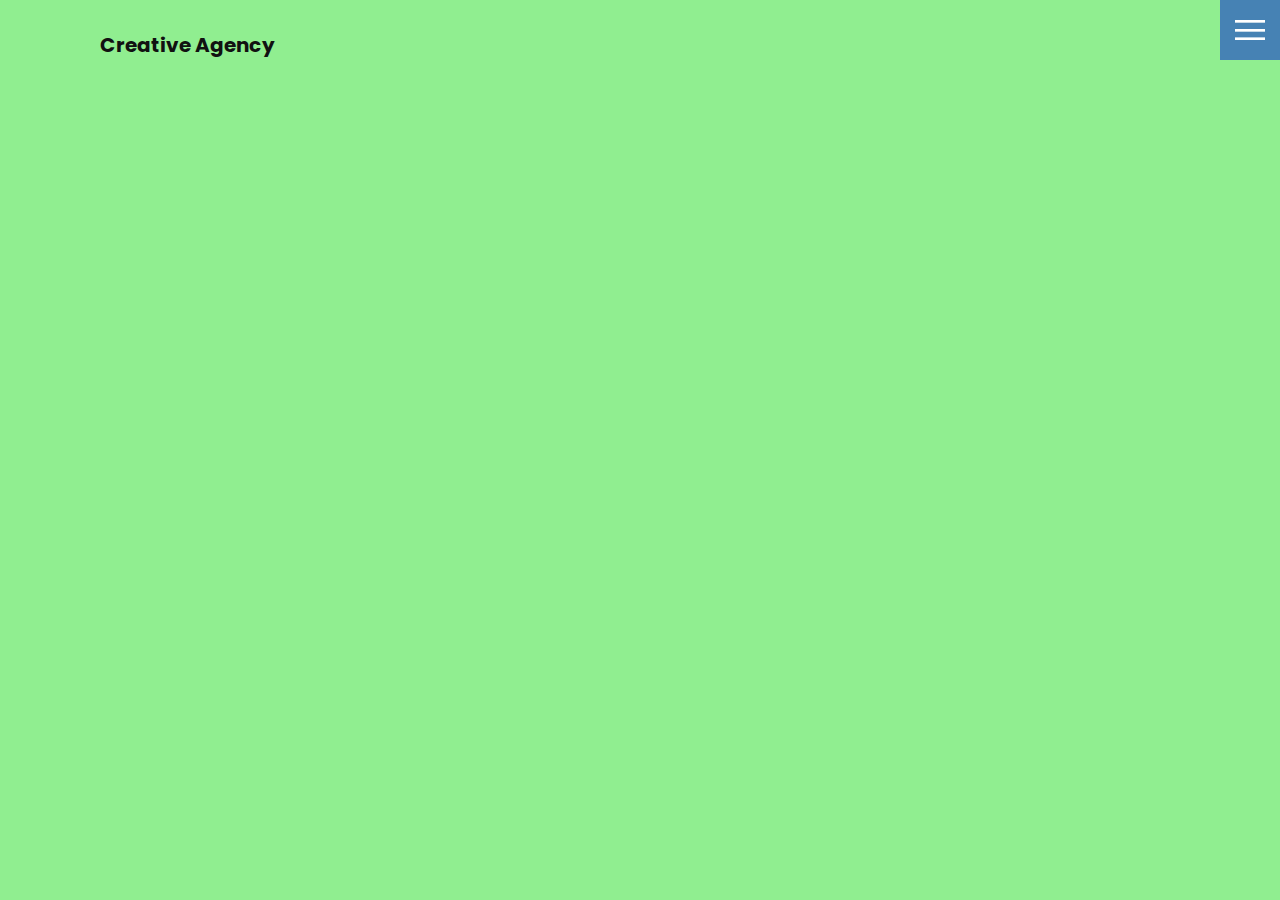
==== services.html @ b01ae131 "Media Queries" ====
<!DOCTYPE html>
<html lang="en">
<head>
    <meta charset="UTF-8">
    <meta http-equiv="X-UA-Compatible" content="IE=edge">
    <meta name="viewport" content="width=device-width, initial-scale=1.0">
    <title>Creative Agency</title>
    <link rel="stylesheet" href="css/style.css">
</head>
<body>
    <header>
        <div class="logo"> Creative Agency</div>
        <div class="toggle "></div>
        <div class="navigation ">
            <ul>
                <li><a href="index.html">Home</a></li>
                <li><a href="services.html">Services</a></li>
                <li><a href="work.html">Work</a></li>
                <li><a href="contact.html">Contact</a></li>

            </ul>
            <div class="social-bar">
                <ul>
                    <li>
                        <a href="https://facebook.com">
                            <img src="images/facebook.png" target="_blank" alt="">
                        </a>
                    </li>
                    <li>
                        <a href="https://twitter.com">
                            <img src="images/twitter.png" target="_blank" alt="">
                        </a>
                    </li>
                    <li>
                        <a href="https://instagram.com">
                            <img src="images/instagram.png" target="_blank" alt="">
                        </a>
                    </li>
                </ul>
                <a href="mailto:you@email.com" class="email-icon">
                    <img src="images/email.png" alt="">
                </a>
            </div>
        </div>
    </header>    

    <section>
       
    </section>

    <script src="js/script.js"></script>
</body>
</html>
---- css/style.css ----
@import url('https://fonts.googleapis.com/css?family=Poppins:200,300,400,500,600,700,800,900&display=swap');

:root 
{
    --primary-color: steelblue;
}

/* BASE STYLES */
*
{
    margin: 0;
    padding: 0;
    box-sizing: border-box;
}

html, body 
{
    font-family: 'Poppins', sans-serif;
    color: #111;
    font-size: 10px;
}

/* NAVIGATION */

.navigation
{
    position: fixed;
    top: 0;
    left: 100%;
    width: 100%;
    height: 100%;
    background-color: #fff;
    z-index: 15;
    display: flex;
    justify-content: center;
    align-items: center;
}

.navigation.active
{
    left: 0;
}

.navigation ul 
{
    position: relative;
}

.navigation ul li 
{
    position: relative;
    list-style: none;
    text-align: center;
}

.navigation ul li a 
{
    font-size: 2.2rem;
    color: #111;
    text-decoration: none;
    font-weight: 300;
}

.navigation ul li a:hover 
{
    color: var(--primary-color);
}

.navigation .social-bar 
{
    position: absolute;
    top: 0;
    left: 0;
    width: 60px;
    height: 100%;
    display: flex;
    justify-content: center;
    align-items: center;
}

.navigation .social-bar a 
{
    display: inline-block;
    transform: scale(0.5);
}

.navigation .email-icon 
{
    position: absolute;
    bottom: 20px;
    transform: scale(0.5);
}

/* TOGGLE */

.toggle
{
    position: fixed;
    top: 0;
    right: 0;
    height: 60px;
    width: 60px;
    background: var(--primary-color) url('../images/menu.png');
    z-index: 20;
    background-size: 30px;
    background-repeat: no-repeat;
    background-position: center;
    cursor: pointer;
}

.toggle.active
{
    background: var(--primary-color) url('../images/close.png');
    background-size: 25px;
    background-repeat: no-repeat;
    background-position: center;
    
}

.logo 
{
    position: absolute;
    top: 30px;
    left: 100px;
    font-size: 2rem;
    font-weight: 700;
    z-index: 20;
}





/* HOME CONTENT */

.home-img
{
    position: absolute;
    bottom: 0;
    right: 0;
    height: 110%;

}

section 
{
    display: flex;
    height: 100vh;
     align-items: center;
    padding: 100px; 
    background-color: lightgreen;
}

.home-content
{
    z-index: 10;
    max-width: 600px;
    background-color: lightsalmon;
    position: relative;
}

h1
{
    font-size: 30px;
    font-weight: 500;
}

p 
{
    margin: 20px 0 10px;
    font-size: 1.1rem;
}

/* BUTTON */
.btn
{
    background: var(--primary-color);
    color: #fff;
    text-decoration: none;
    padding: 10px 30px;
    margin: 20px 0;
    display: inline-block;
    cursor: pointer;
    border: 0;
}

.btn:hover
{
    transform: scale(0.98);
}


//MEDIA QUERIES 

@media (max-width: 1068px)
{
    .home-img 
    {
        display: none;
    }

    .logo
    {
        top: 10px;
        left: 40px;
        font-size: 1.5rem;
    }

    section 
    {
        padding: 100px 40px;
    }

    .navigation ul li a 
    {
        font-size: 2rem;
    }
}
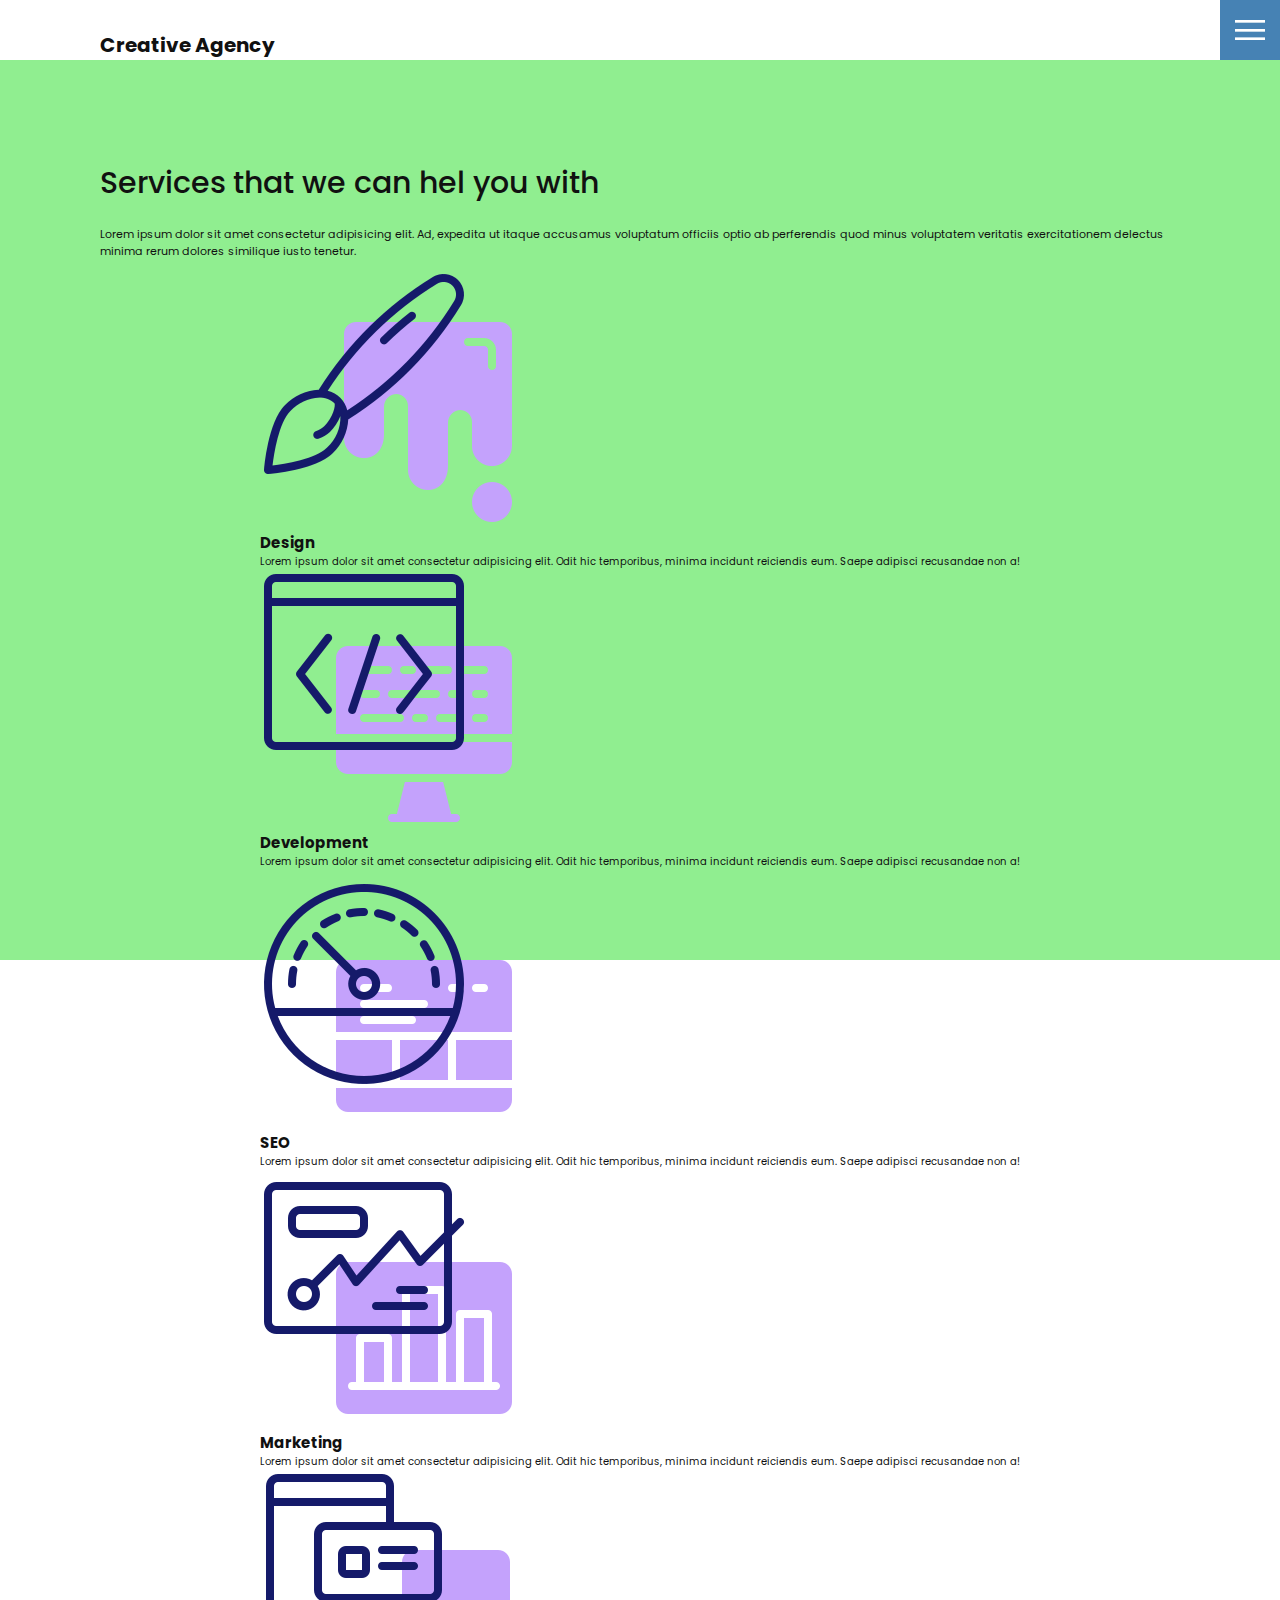
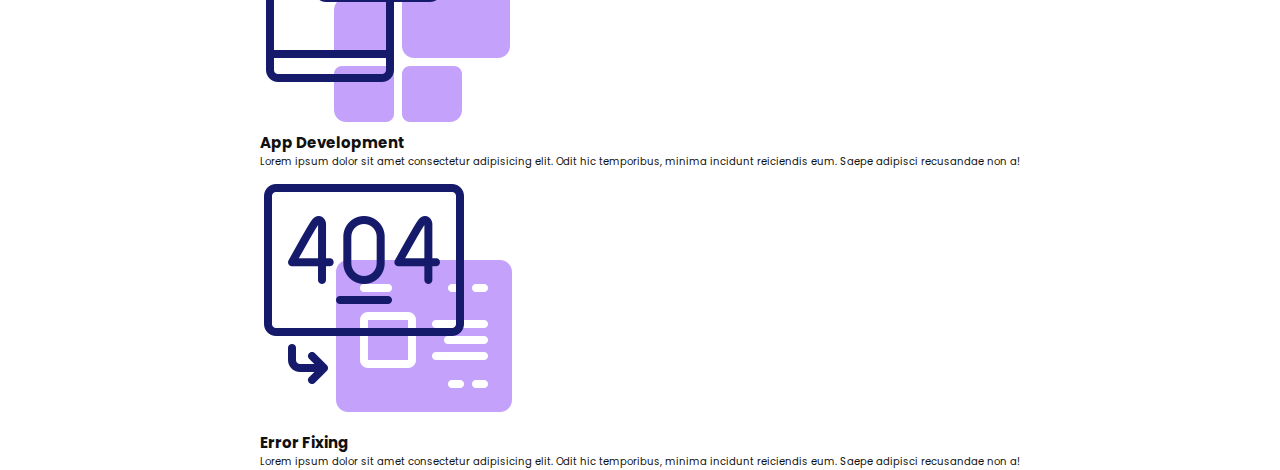
==== commit 0d2cfae1: "Services markup" ====
--- a/services.html
+++ b/services.html
@@ -45,7 +45,60 @@
     </header>    
 
     <section>
-       
+       <div class="title">
+           <h1>Services that we can hel you with</h1>
+           <p>Lorem ipsum dolor sit amet consectetur adipisicing elit. Ad, expedita ut itaque accusamus voluptatum officiis optio ab perferendis quod minus voluptatem veritatis exercitationem delectus minima rerum dolores similique iusto tenetur.</p>
+       </div>
+       <!-- GRID SYSTEM -->
+       <div class="services">
+           <div class="service">
+               <div class="icon">
+                   <img src="images/001.png" alt="">
+               </div>
+               <h2>Design</h2>
+               Lorem ipsum dolor sit amet consectetur adipisicing elit. Odit hic temporibus, minima incidunt reiciendis eum. Saepe adipisci recusandae non a!
+           </div>
+
+           <div class="service">
+            <div class="icon">
+                <img src="images/002.png" alt="">
+            </div>
+            <h2>Development</h2>
+            Lorem ipsum dolor sit amet consectetur adipisicing elit. Odit hic temporibus, minima incidunt reiciendis eum. Saepe adipisci recusandae non a!
+        </div>
+
+        <div class="service">
+            <div class="icon">
+                <img src="images/003.png" alt="">
+            </div>
+            <h2>SEO</h2>
+            Lorem ipsum dolor sit amet consectetur adipisicing elit. Odit hic temporibus, minima incidunt reiciendis eum. Saepe adipisci recusandae non a!
+        </div>
+
+        <div class="service">
+            <div class="icon">
+                <img src="images/004.png" alt="">
+            </div>
+            <h2>Marketing</h2>
+            Lorem ipsum dolor sit amet consectetur adipisicing elit. Odit hic temporibus, minima incidunt reiciendis eum. Saepe adipisci recusandae non a!
+        </div>
+
+        <div class="service">
+            <div class="icon">
+                <img src="images/005.png" alt="">
+            </div>
+            <h2>App Development</h2>
+            Lorem ipsum dolor sit amet consectetur adipisicing elit. Odit hic temporibus, minima incidunt reiciendis eum. Saepe adipisci recusandae non a!
+        </div>
+
+        <div class="service">
+            <div class="icon">
+                <img src="images/006.png" alt="">
+            </div>
+            <h2>Error Fixing</h2>
+            Lorem ipsum dolor sit amet consectetur adipisicing elit. Odit hic temporibus, minima incidunt reiciendis eum. Saepe adipisci recusandae non a!
+        </div>
+       </div>
     </section>
 
     <script src="js/script.js"></script>
--- a/css/style.css
+++ b/css/style.css
@@ -145,10 +145,18 @@
 section 
 {
     display: flex;
+    flex-direction: column;
     height: 100vh;
      align-items: center;
     padding: 100px; 
     background-color: lightgreen;
+    margin-top: 60px;
+}
+
+section.home 
+{
+    flex-direction: row;
+    margin-top: 0;
 }
 
 .home-content
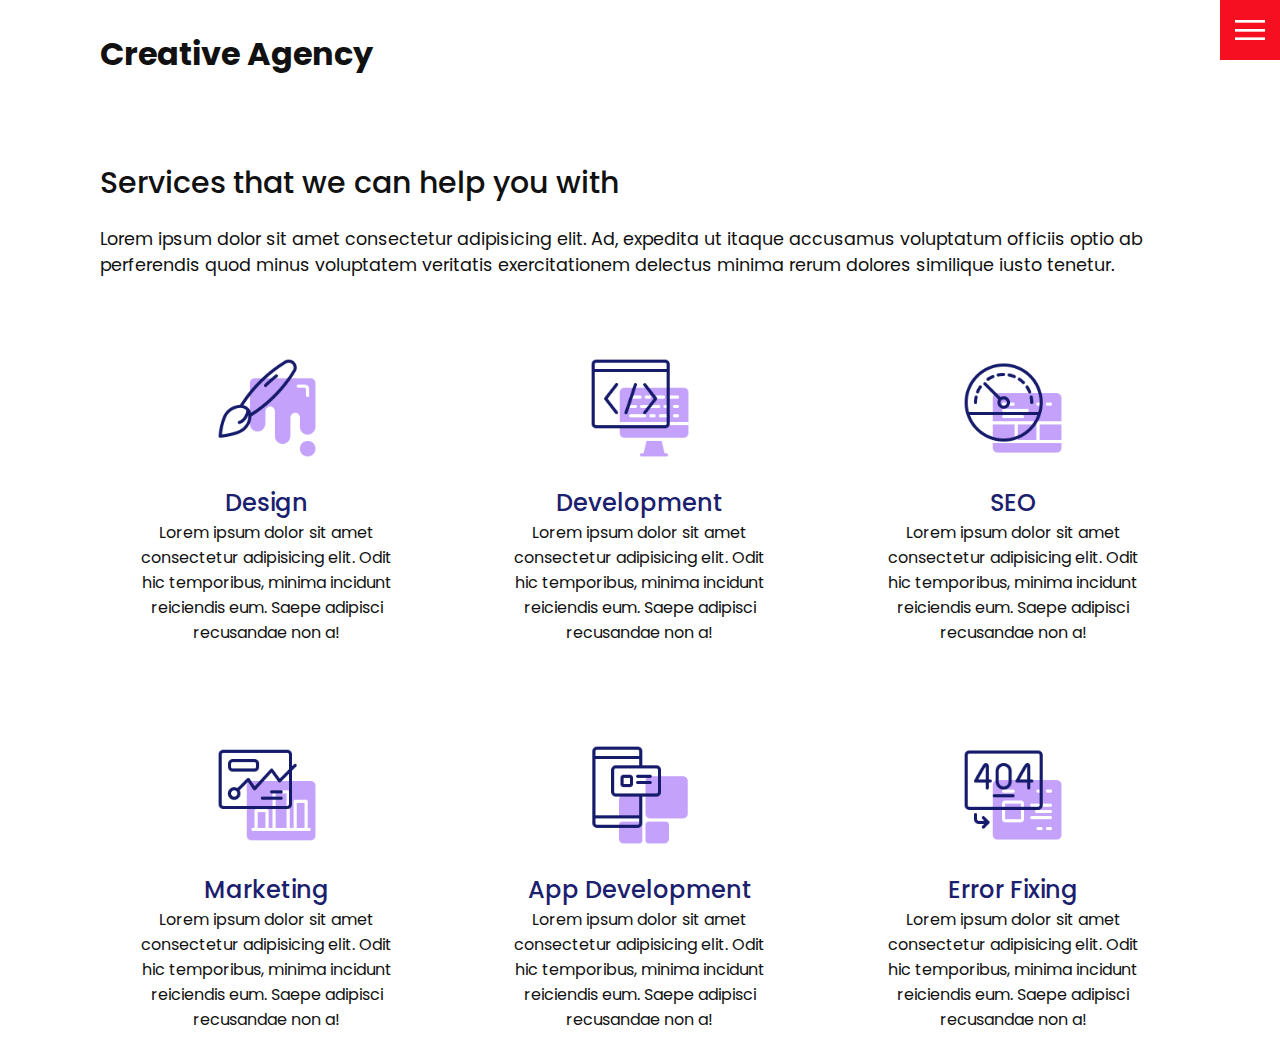
==== commit cd2927bc: "Services" ====
--- a/services.html
+++ b/services.html
@@ -46,7 +46,7 @@
 
     <section>
        <div class="title">
-           <h1>Services that we can hel you with</h1>
+           <h1>Services that we can help you with</h1>
            <p>Lorem ipsum dolor sit amet consectetur adipisicing elit. Ad, expedita ut itaque accusamus voluptatum officiis optio ab perferendis quod minus voluptatem veritatis exercitationem delectus minima rerum dolores similique iusto tenetur.</p>
        </div>
        <!-- GRID SYSTEM -->
--- a/css/style.css
+++ b/css/style.css
@@ -1,226 +1,235 @@
+
+  
 @import url('https://fonts.googleapis.com/css?family=Poppins:200,300,400,500,600,700,800,900&display=swap');
 
-:root 
-{
-    --primary-color: steelblue;
+:root {
+  --primary-color: #f60f20;
+  --secondary-color: #1b206e;
 }
 
 /* BASE STYLES */
-*
-{
-    margin: 0;
-    padding: 0;
-    box-sizing: border-box;
-}
-
-html, body 
-{
-    font-family: 'Poppins', sans-serif;
-    color: #111;
-    font-size: 10px;
+* {
+  box-sizing: border-box;
+  margin: 0;
+  padding: 0;
+}
+
+html,
+body {
+  font-family: 'Poppins', sans-serif;
+  color: #111;
+}
+
+h1 {
+  font-size: 30px;
+  font-weight: 500;
+}
+
+p {
+  margin: 20px 0 10px;
+  font-size: 1.1rem;
+}
+
+section {
+  display: flex;
+  flex-direction: column;
+  height: 100vh;
+  align-items: center;
+  padding: 100px;
+  margin-top: 60px;
+}
+
+section.home {
+  flex-direction: row;
+  margin-top: 0;
+}
+
+/* BUTTON */
+.btn {
+  cursor: pointer;
+  display: inline-block;
+  background: var(--primary-color);
+  color: #fff;
+  text-decoration: none;
+  padding: 10px 30px;
+  margin: 20px 0;
+  border: 0;
+}
+
+.btn:hover {
+  transform: scale(0.98);
+}
+
+.logo {
+  position: absolute;
+  top: 30px;
+  left: 100px;
+  font-size: 2rem;
+  font-weight: 700;
+  z-index: 20;
+}
+
+/* TOGGLE */
+.toggle {
+  position: fixed;
+  top: 0;
+  right: 0;
+  width: 60px;
+  height: 60px;
+  background: var(--primary-color) url(../images/menu.png);
+  background-size: 30px;
+  background-position: center;
+  background-repeat: no-repeat;
+  z-index: 20;
+  cursor: pointer;
+}
+
+.toggle.active {
+  background: var(--primary-color) url(../images/close.png);
+  background-size: 25px;
+  background-position: center;
+  background-repeat: no-repeat;
 }
 
 /* NAVIGATION */
-
-.navigation
-{
-    position: fixed;
-    top: 0;
-    left: 100%;
-    width: 100%;
-    height: 100%;
-    background-color: #fff;
-    z-index: 15;
-    display: flex;
-    justify-content: center;
-    align-items: center;
-}
-
-.navigation.active
-{
-    left: 0;
-}
-
-.navigation ul 
-{
-    position: relative;
-}
-
-.navigation ul li 
-{
-    position: relative;
-    list-style: none;
-    text-align: center;
-}
-
-.navigation ul li a 
-{
-    font-size: 2.2rem;
-    color: #111;
-    text-decoration: none;
-    font-weight: 300;
-}
-
-.navigation ul li a:hover 
-{
-    color: var(--primary-color);
-}
-
-.navigation .social-bar 
-{
-    position: absolute;
-    top: 0;
-    left: 0;
-    width: 60px;
-    height: 100%;
-    display: flex;
-    justify-content: center;
-    align-items: center;
-}
-
-.navigation .social-bar a 
-{
-    display: inline-block;
-    transform: scale(0.5);
-}
-
-.navigation .email-icon 
-{
-    position: absolute;
-    bottom: 20px;
-    transform: scale(0.5);
-}
-
-/* TOGGLE */
-
-.toggle
-{
-    position: fixed;
-    top: 0;
-    right: 0;
-    height: 60px;
-    width: 60px;
-    background: var(--primary-color) url('../images/menu.png');
-    z-index: 20;
-    background-size: 30px;
-    background-repeat: no-repeat;
-    background-position: center;
-    cursor: pointer;
-}
-
-.toggle.active
-{
-    background: var(--primary-color) url('../images/close.png');
-    background-size: 25px;
-    background-repeat: no-repeat;
-    background-position: center;
+.navigation {
+  position: fixed;
+  top: 0;
+  left: 100%;
+  width: 100%;
+  height: 100%;
+  background-color: #fff;
+  z-index: 15;
+  display: flex;
+  justify-content: center;
+  align-items: center;
+}
+
+.navigation.active {
+  left: 0;
+}
+
+.navigation ul {
+  position: relative;
+}
+
+.navigation ul li {
+  position: relative;
+  list-style: none;
+  text-align: center;
+}
+
+.navigation ul li a {
+  font-size: 2.2rem;
+  color: #111;
+  text-decoration: none;
+  font-weight: 300;
+}
+
+.navigation ul li a:hover {
+  color: var(--primary-color);
+}
+
+.navigation .social-bar {
+  position: absolute;
+  top: 0;
+  left: 0;
+  width: 60px;
+  height: 100%;
+  display: flex;
+  justify-content: center;
+  align-items: center;
+}
+
+.navigation .social-bar a {
+  display: inline-block;
+  transform: scale(0.5);
+}
+
+.navigation .email-icon {
+  position: absolute;
+  bottom: 20px;
+  transform: scale(0.5);
+}
+
+/* HOMEPAGE */
+.home-content {
+  position: relative;
+  z-index: 10;
+  max-width: 600px;
+}
+
+.home-img {
+  position: absolute;
+  bottom: 0;
+  right: 0;
+  height: 110%;
+}
+
+/* SERVICES PAGE */
+.services {
+  margin-top: 40px;
+  display: grid;
+  grid-template-columns: repeat(3, 1fr);
+  gap: 40px;
+  text-align: center;
+}
+
+.services .service {
+  padding: 30px;
+}
+
+.services .service:hover {
+  box-shadow: 0 10px 30px rgba(0, 0, 0, 0.1);
+}
+
+.services .service h2 {
+  font-size: 24px;
+  font-weight: 500;
+  margin-top: 20px;
+  color: var(--secondary-color);
+}
+
+.services .service .icon img {
+  max-width: 100px;
+}
+
+
+
+@media (max-width: 1068px) {
+
+  .home-img 
+  {
+    display: none;
+  }
+
+  .logo 
+  {
+    top: 10px;
+    left: 40px;
+    font-size: 1.5rem;
     
-}
-
-.logo 
-{
-    position: absolute;
-    top: 30px;
-    left: 100px;
+  }
+
+  section 
+  {
+    padding: 100px 40px;
+  }
+
+  .navigation ul li a 
+  {
     font-size: 2rem;
-    font-weight: 700;
-    z-index: 20;
-}
-
-
-
-
-
-/* HOME CONTENT */
-
-.home-img
-{
-    position: absolute;
-    bottom: 0;
-    right: 0;
-    height: 110%;
-
-}
-
-section 
-{
-    display: flex;
-    flex-direction: column;
-    height: 100vh;
-     align-items: center;
-    padding: 100px; 
-    background-color: lightgreen;
-    margin-top: 60px;
-}
-
-section.home 
-{
-    flex-direction: row;
-    margin-top: 0;
-}
-
-.home-content
-{
-    z-index: 10;
-    max-width: 600px;
-    background-color: lightsalmon;
-    position: relative;
-}
-
-h1
-{
-    font-size: 30px;
-    font-weight: 500;
-}
-
-p 
-{
-    margin: 20px 0 10px;
-    font-size: 1.1rem;
-}
-
-/* BUTTON */
-.btn
-{
-    background: var(--primary-color);
-    color: #fff;
-    text-decoration: none;
-    padding: 10px 30px;
-    margin: 20px 0;
-    display: inline-block;
-    cursor: pointer;
-    border: 0;
-}
-
-.btn:hover
-{
-    transform: scale(0.98);
-}
-
-
-//MEDIA QUERIES 
-
-@media (max-width: 1068px)
-{
-    .home-img 
-    {
-        display: none;
+  }
+
+  .services 
+  {
+    grid-template-columns: repeat(2, 1fr);
+  }
+}
+
+@media(max-width: 768px){
+    .services{
+        grid-template-columns: 1fr;
     }
-
-    .logo
-    {
-        top: 10px;
-        left: 40px;
-        font-size: 1.5rem;
-    }
-
-    section 
-    {
-        padding: 100px 40px;
-    }
-
-    .navigation ul li a 
-    {
-        font-size: 2rem;
-    }
-}+}
+
